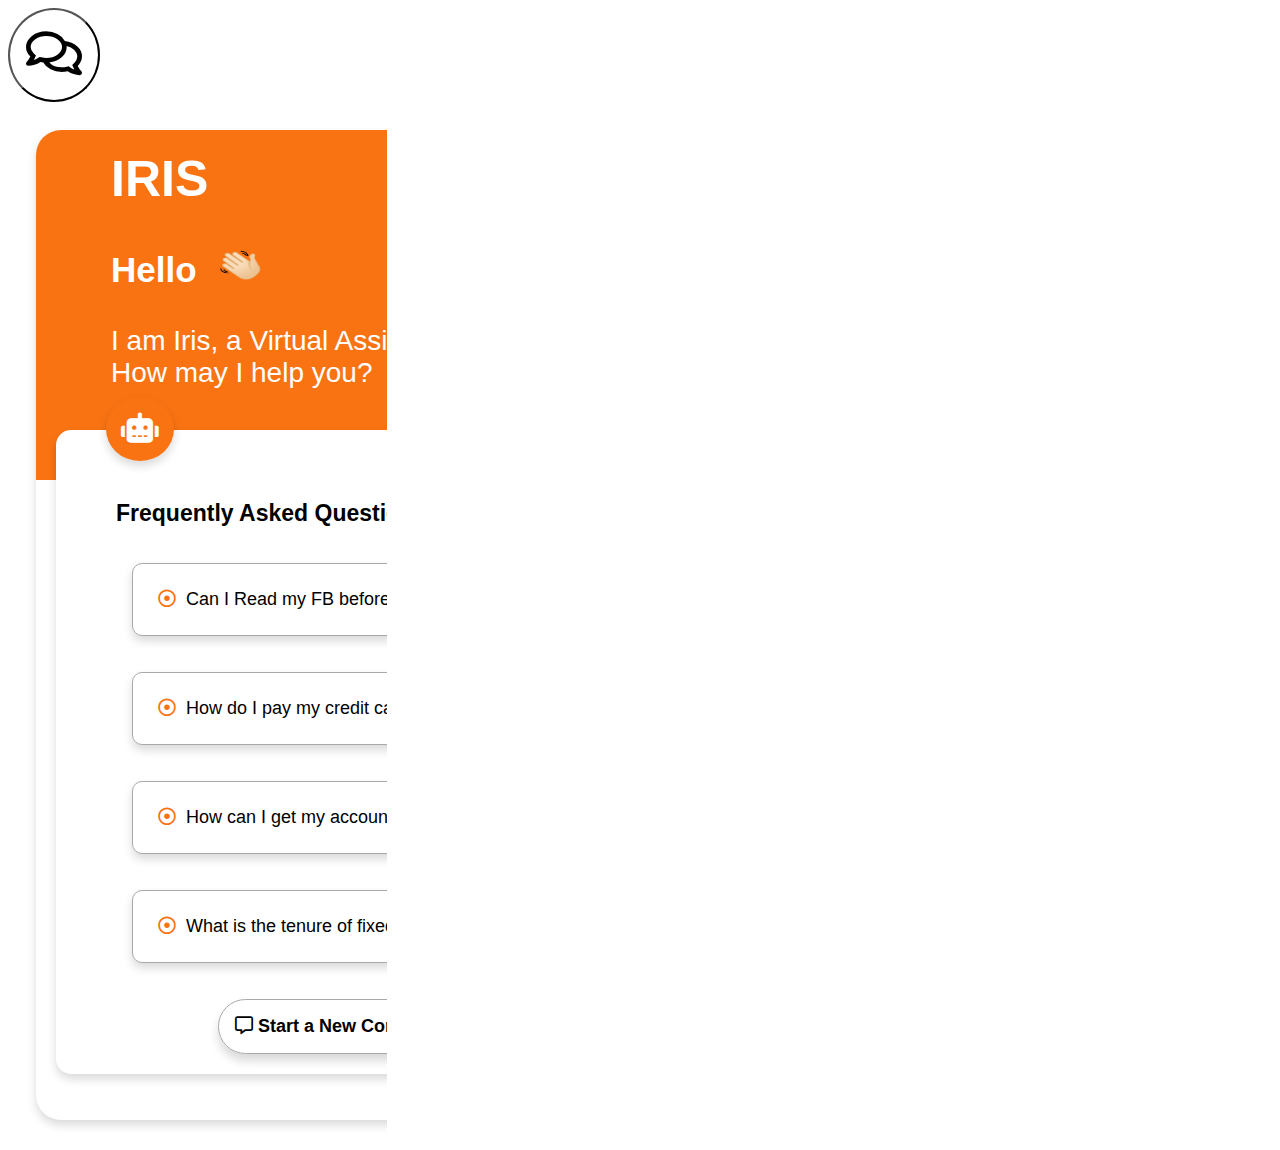
==== index.html @ 1c607e4a "incomplete Bot Ui" ====
<!DOCTYPE html>
<html lang="en">
<head>
    <meta charset="UTF-8">
    <meta http-equiv="X-UA-Compatible" content="IE=edge">
    <title>IRIS</title>
    <link href="icons/css/all.css" rel="stylesheet" />
    <link href="css/index.css" rel="stylesheet">
</head>
<body>
    <button id="chatButton"><i class="far fa-comments"></i></button>
    <iframe src="bot.html"></iframe>
</body>
<script src="scripts/index.js"></script>
</html>
---- css/index.css ----
iframe{
    width: 30%;
    height: 1040px;
    display: block;
    border: none;
}

#chatButton{
    padding: 16px;
    font-size: 50px;
    background: transparent;
    border-radius: 50%;
}
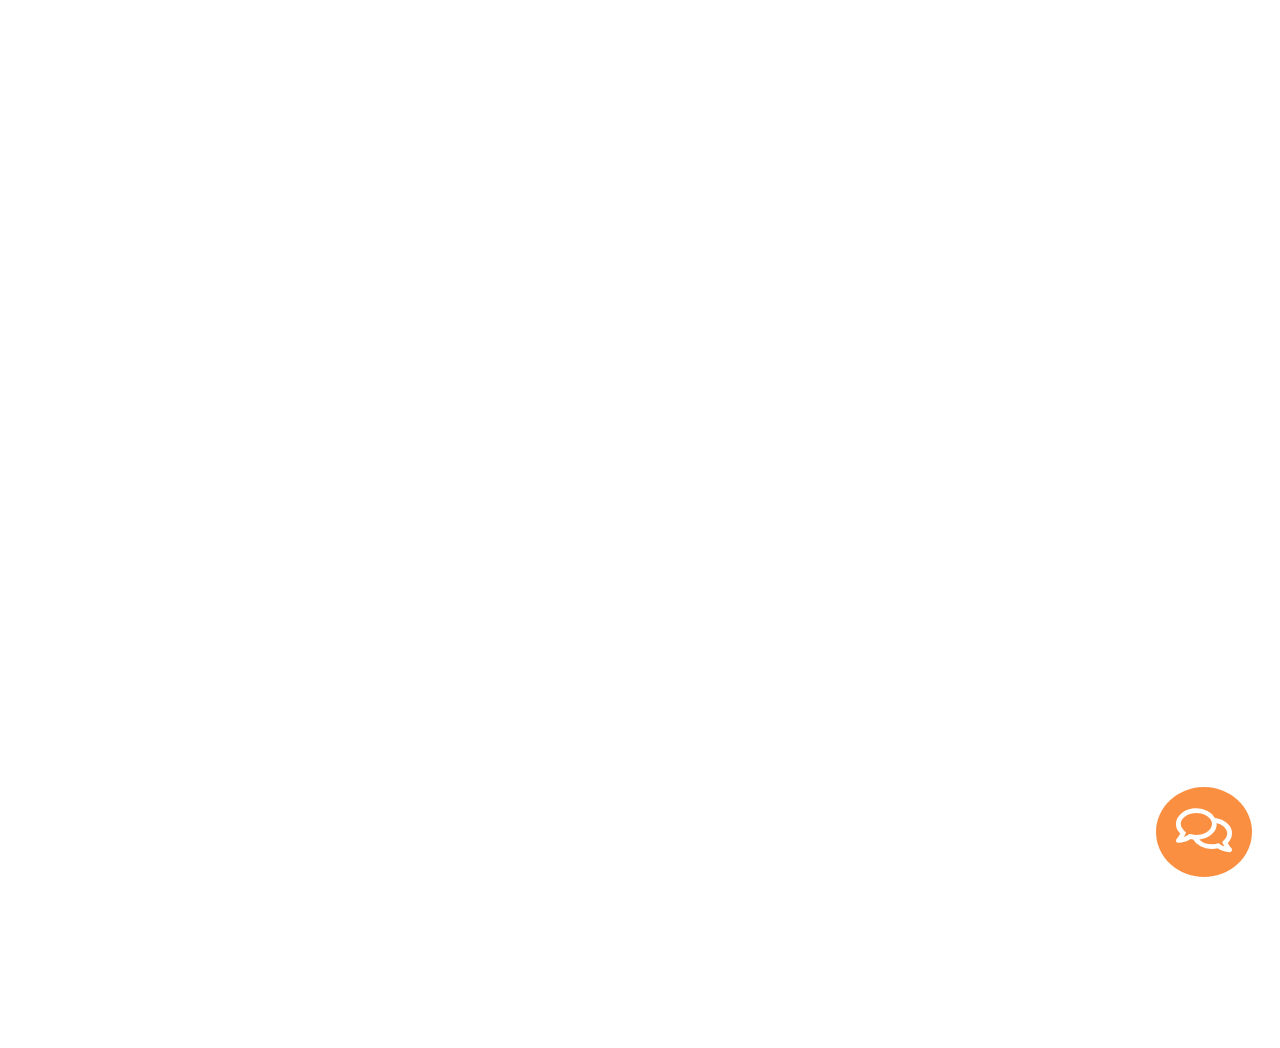
==== commit 52d9e818: "first commit" ====
--- a/index.html
+++ b/index.html
@@ -1,15 +1,17 @@
-<!DOCTYPE html>
-<html lang="en">
-<head>
-    <meta charset="UTF-8">
-    <meta http-equiv="X-UA-Compatible" content="IE=edge">
-    <title>IRIS</title>
-    <link href="icons/css/all.css" rel="stylesheet" />
-    <link href="css/index.css" rel="stylesheet">
-</head>
-<body>
-    <button id="chatButton"><i class="far fa-comments"></i></button>
-    <iframe src="bot.html"></iframe>
-</body>
-<script src="scripts/index.js"></script>
+<!DOCTYPE html>
+<html lang="en">
+<head>
+    <meta charset="UTF-8">
+    <meta http-equiv="X-UA-Compatible" content="IE=edge">
+    <title>IRIS</title>
+    <link href="icons/css/all.css" rel="stylesheet" />
+    <link href="css/index.css" rel="stylesheet">
+</head>
+<body>
+    <div>
+    <button id="chatButton"><i class="far fa-comments"></i></button>
+    <iframe src="bot.html"></iframe>
+    </div>
+</body>
+<script src="scripts/index.js"></script>
 </html>--- a/css/index.css
+++ b/css/index.css
@@ -1,13 +1,24 @@
-iframe{
-    width: 30%;
-    height: 1040px;
-    display: block;
-    border: none;
-}
-
-#chatButton{
-    padding: 16px;
-    font-size: 50px;
-    background: transparent;
-    border-radius: 50%;
+iframe{
+    width: 60%;
+    height: 1040px;
+    display: block;
+    border: none;
+    float: left;
+    transition: all .5s ease-in-out;
+    opacity: 0;
+}
+
+#chatButton{
+        font-size: 50px;
+        background: transparent;
+        border-radius: 50%;
+        background-color: #f97313;
+        color: white;
+        padding: 16px 20px;
+        border: none;
+        cursor: pointer;
+        opacity: 0.8;
+        position: fixed;
+        bottom: 23px;
+        right: 28px;
 }